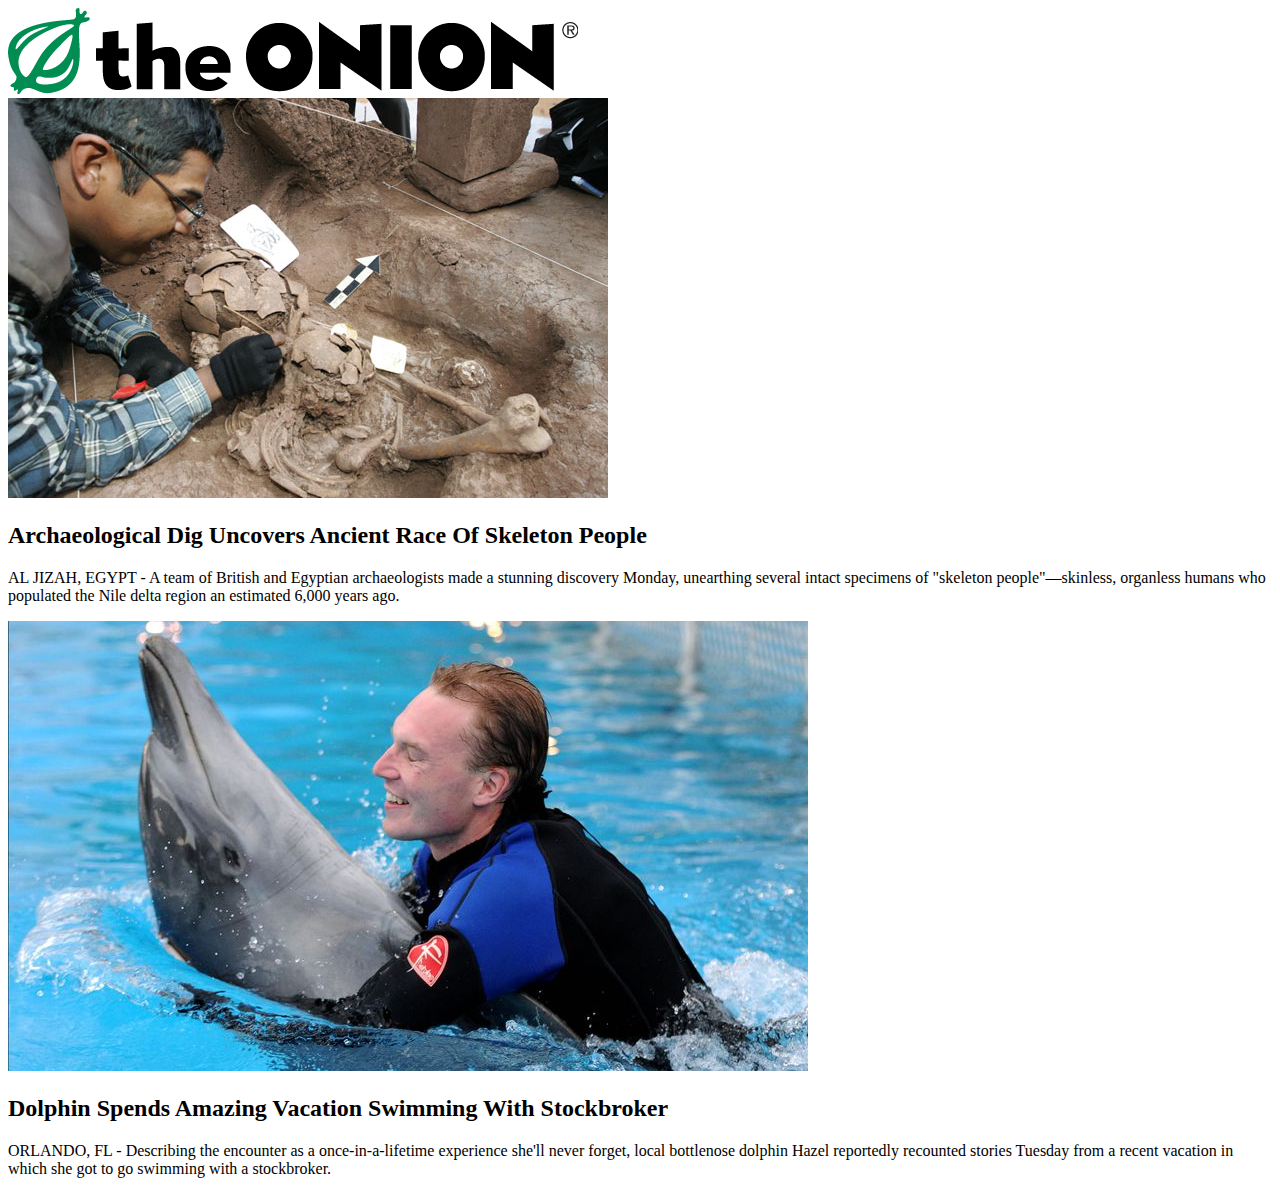
==== index.html @ e3805d68 "add dolphin article" ====
<!doctype html>
<html lang="en">
  <head>
    <title>The Onion</title>
  </head>
  
  <body>
    <img src="public/images/onion_logo.png"/>

    <br>

    <img src="public/images/skeleton.jpg" />
    <h2>Archaeological Dig Uncovers Ancient Race Of Skeleton People</h2>
    <p>
      AL JIZAH, EGYPT - A team of British and Egyptian archaeologists made a stunning discovery Monday, unearthing several intact specimens of "skeleton people"—skinless, organless humans who populated the Nile delta region an estimated 6,000 years ago.
    </p>

    <img src="public/images/dolphin.jpg" />
    <h2>Dolphin Spends Amazing Vacation Swimming With Stockbroker</h2>
    <p>
      ORLANDO, FL - Describing the encounter as a once-in-a-lifetime experience she'll never forget, local bottlenose dolphin Hazel reportedly recounted stories Tuesday from a recent vacation in which she got to go swimming with a stockbroker.
    </p>


  </body>

</html>
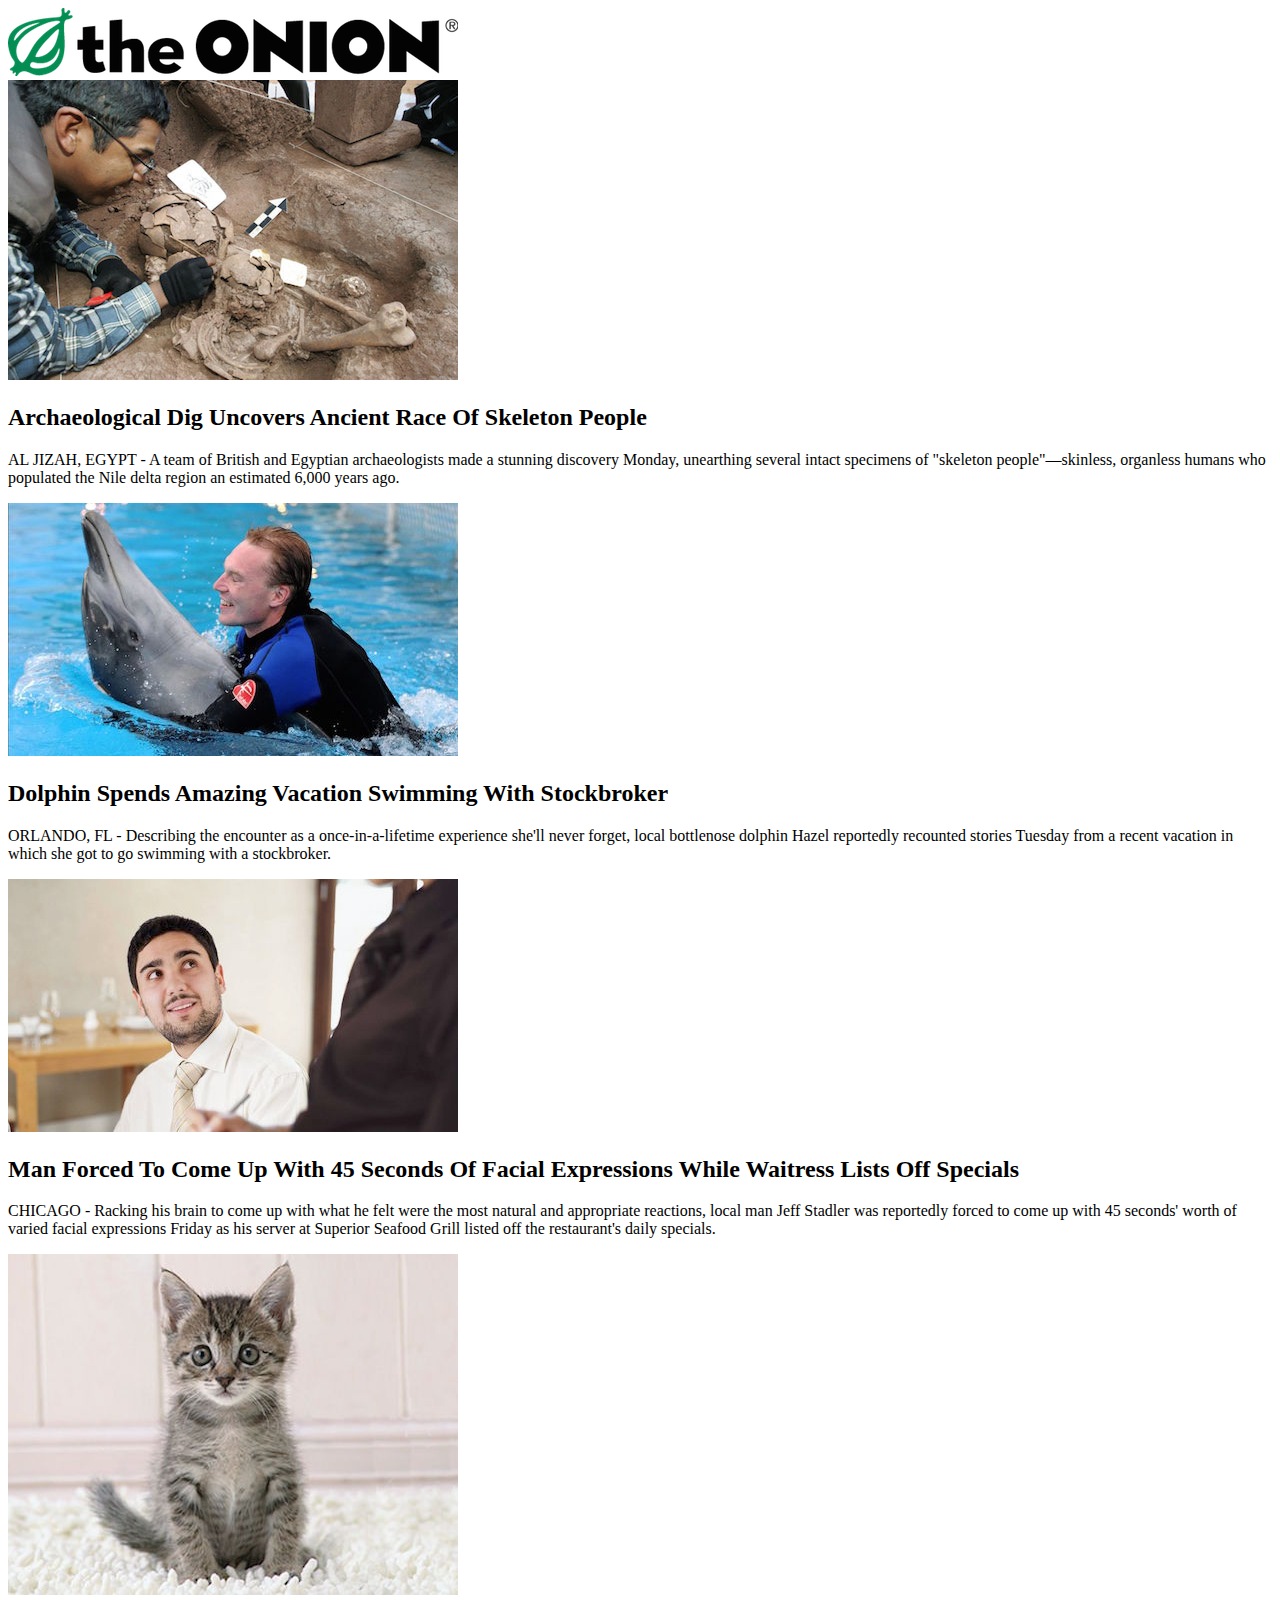
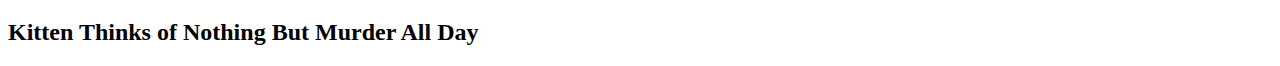
==== commit a857840e: "resize photos" ====
--- a/index.html
+++ b/index.html
@@ -5,6 +5,7 @@
   </head>
   
   <body>
+
     <img src="public/images/onion_logo.png"/>
 
     <br>
@@ -21,6 +22,14 @@
       ORLANDO, FL - Describing the encounter as a once-in-a-lifetime experience she'll never forget, local bottlenose dolphin Hazel reportedly recounted stories Tuesday from a recent vacation in which she got to go swimming with a stockbroker.
     </p>
 
+    <img src="public/images/facial_expressions.jpg" />
+    <h2>Man Forced To Come Up With 45 Seconds Of Facial Expressions While Waitress Lists Off Specials</h2>
+    <p>
+      CHICAGO - Racking his brain to come up with what he felt were the most natural and appropriate reactions, local man Jeff Stadler was reportedly forced to come up with 45 seconds' worth of varied facial expressions Friday as his server at Superior Seafood Grill listed off the restaurant's daily specials.
+    </p>
+
+    <img src="public/images/kitten.jpg" />
+    <h2>Kitten Thinks of Nothing But Murder All Day</h2>
 
   </body>
 
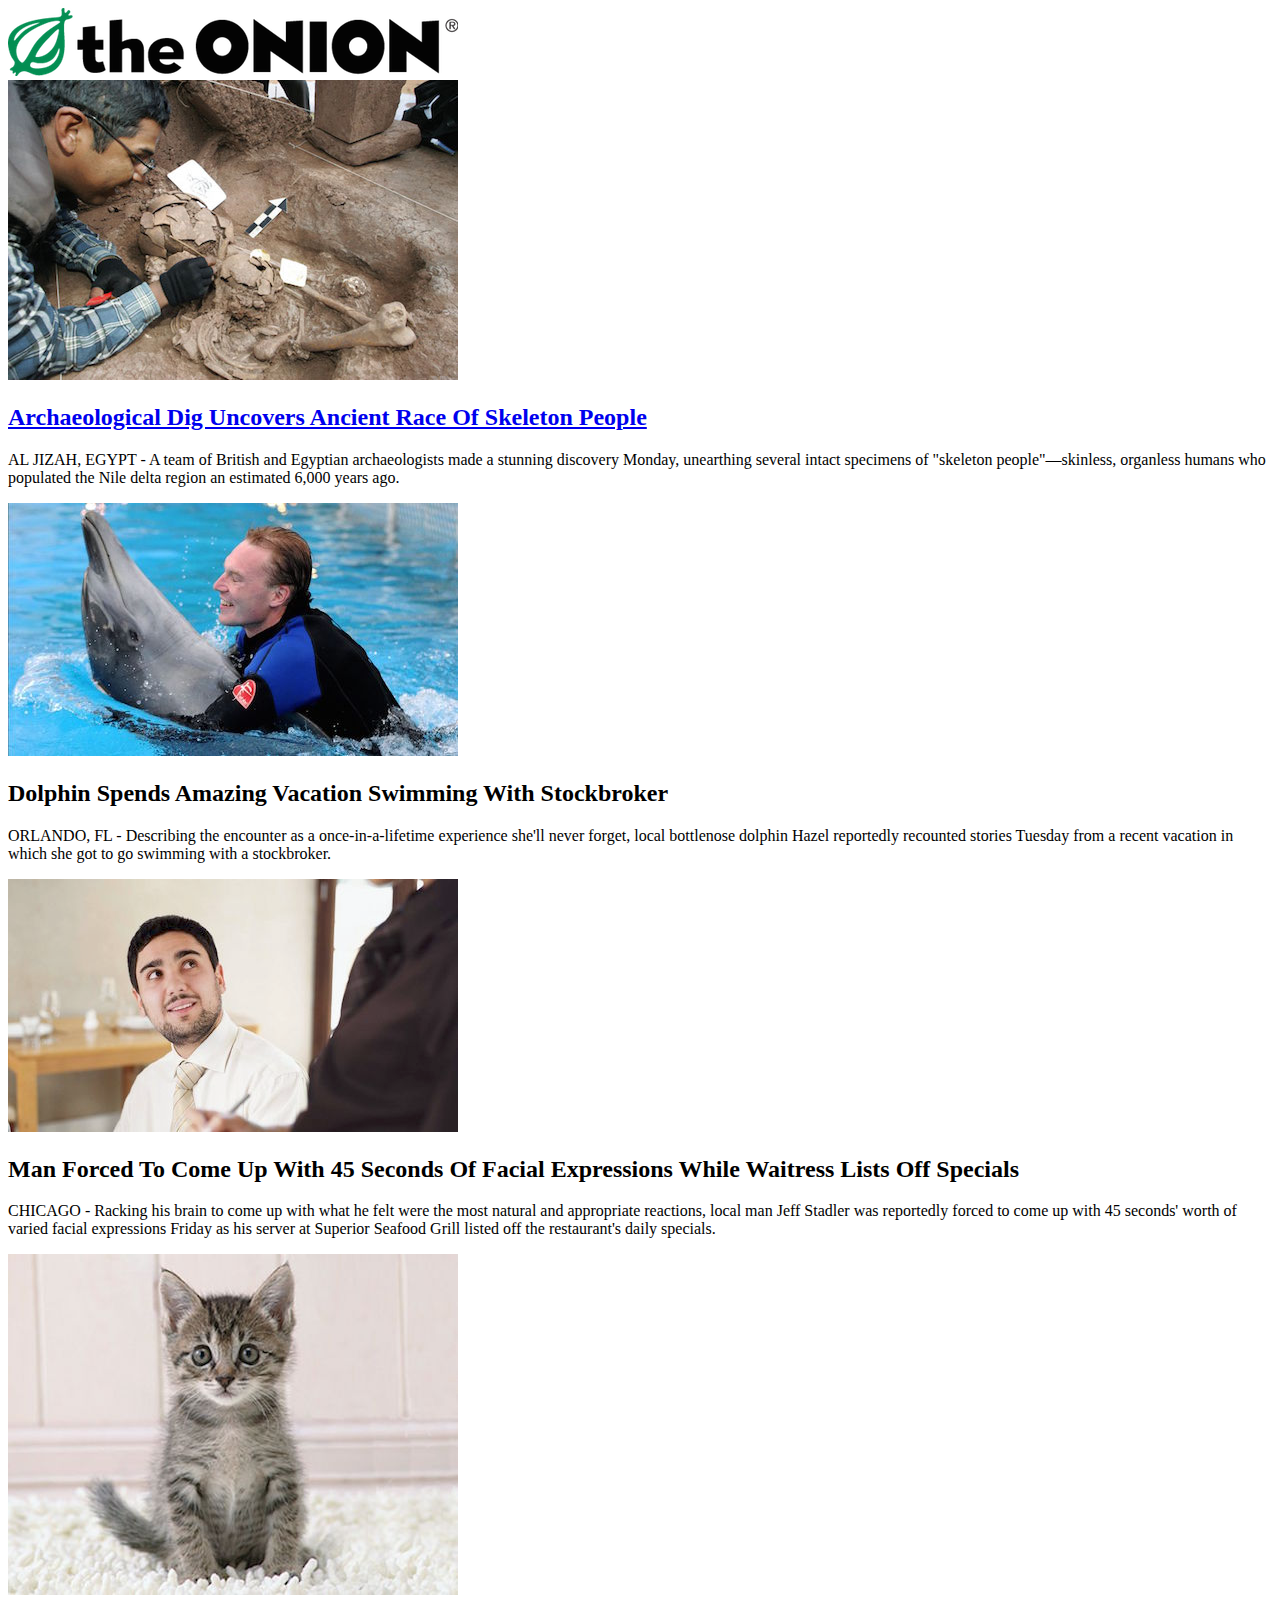
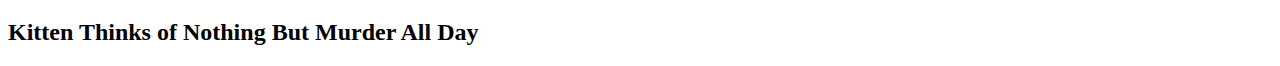
==== commit 76340ceb: "add link to article from skeleton photo and headline" ====
--- a/index.html
+++ b/index.html
@@ -10,8 +10,10 @@
 
     <br>
 
-    <img src="public/images/skeleton.jpg" />
-    <h2>Archaeological Dig Uncovers Ancient Race Of Skeleton People</h2>
+    <a href="http://www.theonion.com/article/archaeological-dig-uncovers-ancient-race-of-skelet-1268">
+      <img src="public/images/skeleton.jpg" />
+      <h2>Archaeological Dig Uncovers Ancient Race Of Skeleton People</h2>
+    </a>
     <p>
       AL JIZAH, EGYPT - A team of British and Egyptian archaeologists made a stunning discovery Monday, unearthing several intact specimens of "skeleton people"—skinless, organless humans who populated the Nile delta region an estimated 6,000 years ago.
     </p>
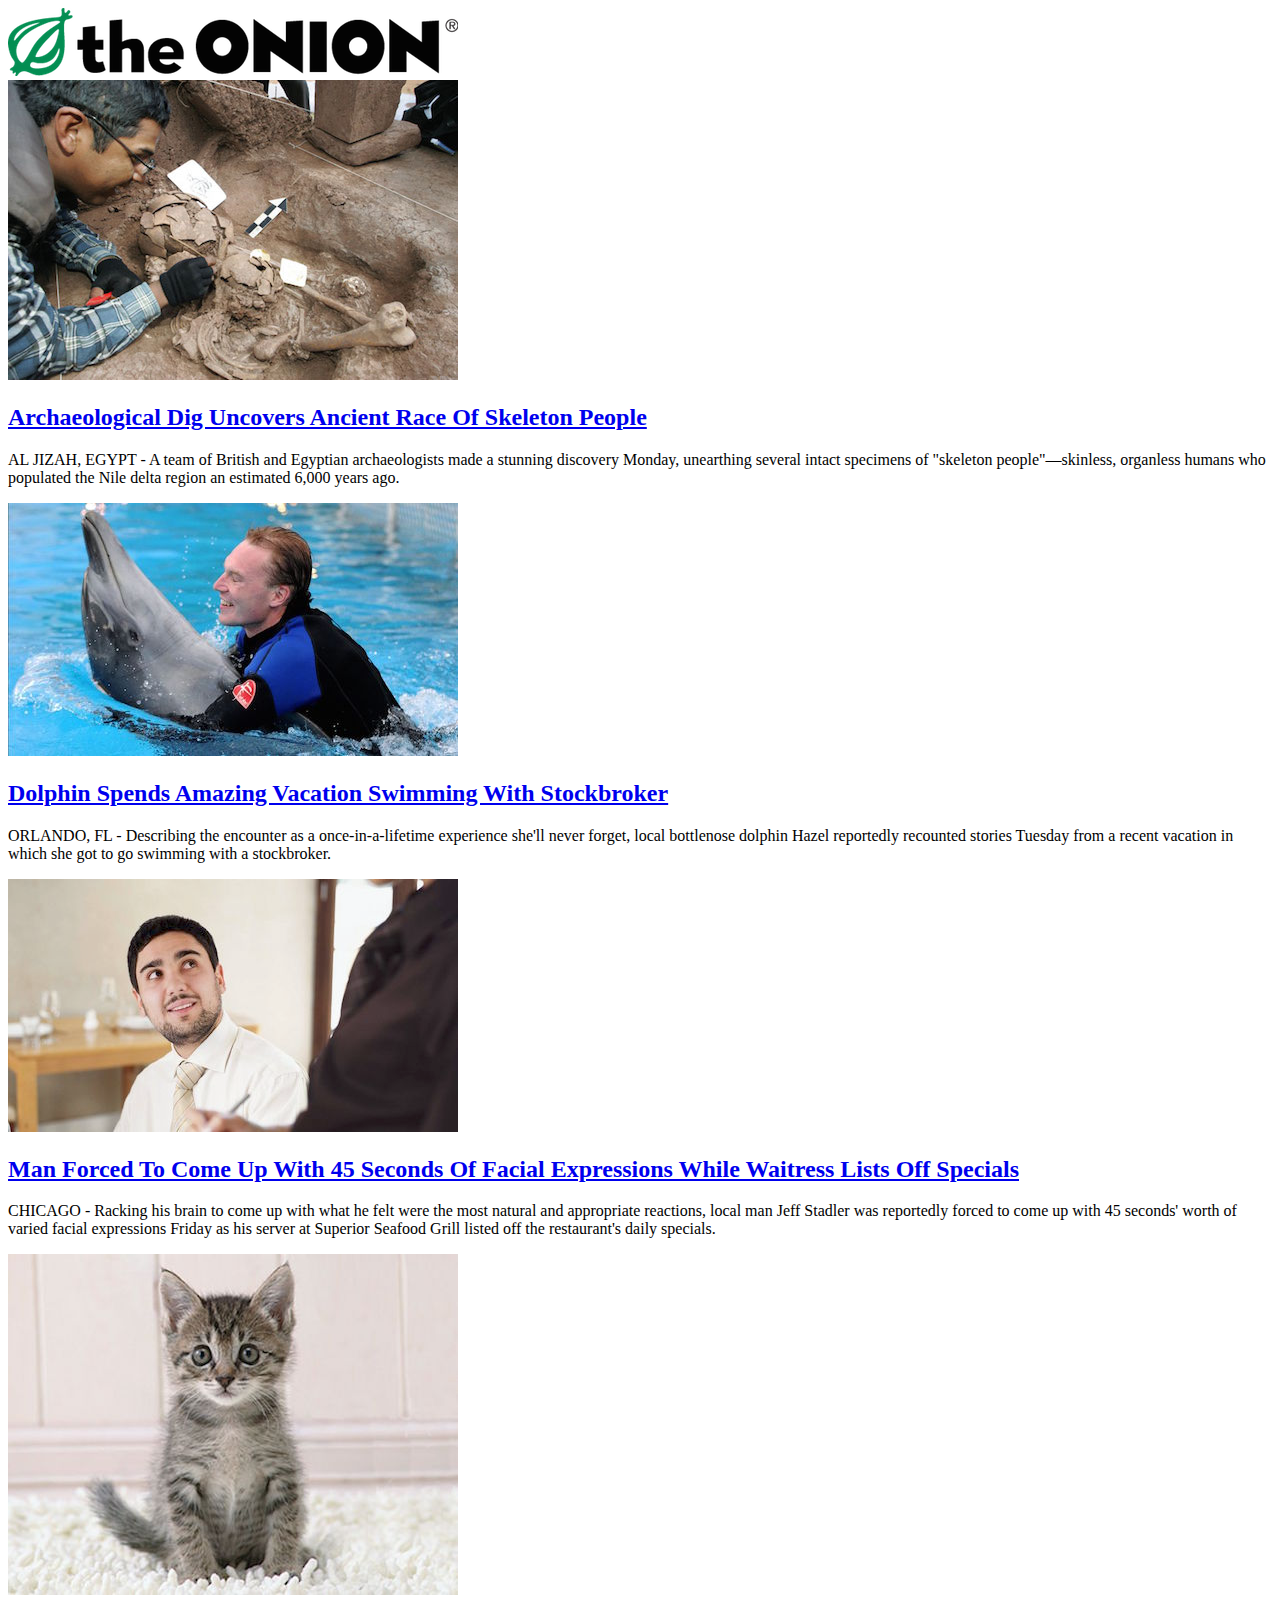
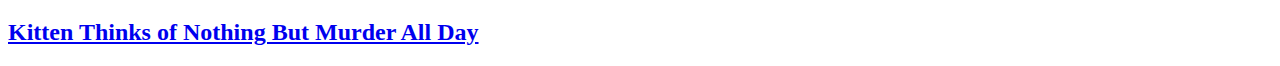
==== commit aa3e9f65: "add links to each headline" ====
--- a/index.html
+++ b/index.html
@@ -18,20 +18,26 @@
       AL JIZAH, EGYPT - A team of British and Egyptian archaeologists made a stunning discovery Monday, unearthing several intact specimens of "skeleton people"—skinless, organless humans who populated the Nile delta region an estimated 6,000 years ago.
     </p>
 
-    <img src="public/images/dolphin.jpg" />
-    <h2>Dolphin Spends Amazing Vacation Swimming With Stockbroker</h2>
+    <a href="http://www.theonion.com/article/dolphin-spends-amazing-vacation-swimming-with-stoc-33382">
+      <img src="public/images/dolphin.jpg" />
+      <h2>Dolphin Spends Amazing Vacation Swimming With Stockbroker</h2>
+    </a>
     <p>
       ORLANDO, FL - Describing the encounter as a once-in-a-lifetime experience she'll never forget, local bottlenose dolphin Hazel reportedly recounted stories Tuesday from a recent vacation in which she got to go swimming with a stockbroker.
     </p>
 
-    <img src="public/images/facial_expressions.jpg" />
-    <h2>Man Forced To Come Up With 45 Seconds Of Facial Expressions While Waitress Lists Off Specials</h2>
+    <a href="http://www.theonion.com/article/man-forced-come-45-seconds-facial-expressions-whil-50650">
+      <img src="public/images/facial_expressions.jpg" />
+      <h2>Man Forced To Come Up With 45 Seconds Of Facial Expressions While Waitress Lists Off Specials</h2>
+    </a>
     <p>
       CHICAGO - Racking his brain to come up with what he felt were the most natural and appropriate reactions, local man Jeff Stadler was reportedly forced to come up with 45 seconds' worth of varied facial expressions Friday as his server at Superior Seafood Grill listed off the restaurant's daily specials.
     </p>
 
-    <img src="public/images/kitten.jpg" />
-    <h2>Kitten Thinks of Nothing But Murder All Day</h2>
+    <a href="http://www.theonion.com/graphic/kitten-thinks-of-nothing-but-murder-all-day-9783">
+      <img src="public/images/kitten.jpg" />
+      <h2>Kitten Thinks of Nothing But Murder All Day</h2>
+    </a>
 
   </body>
 
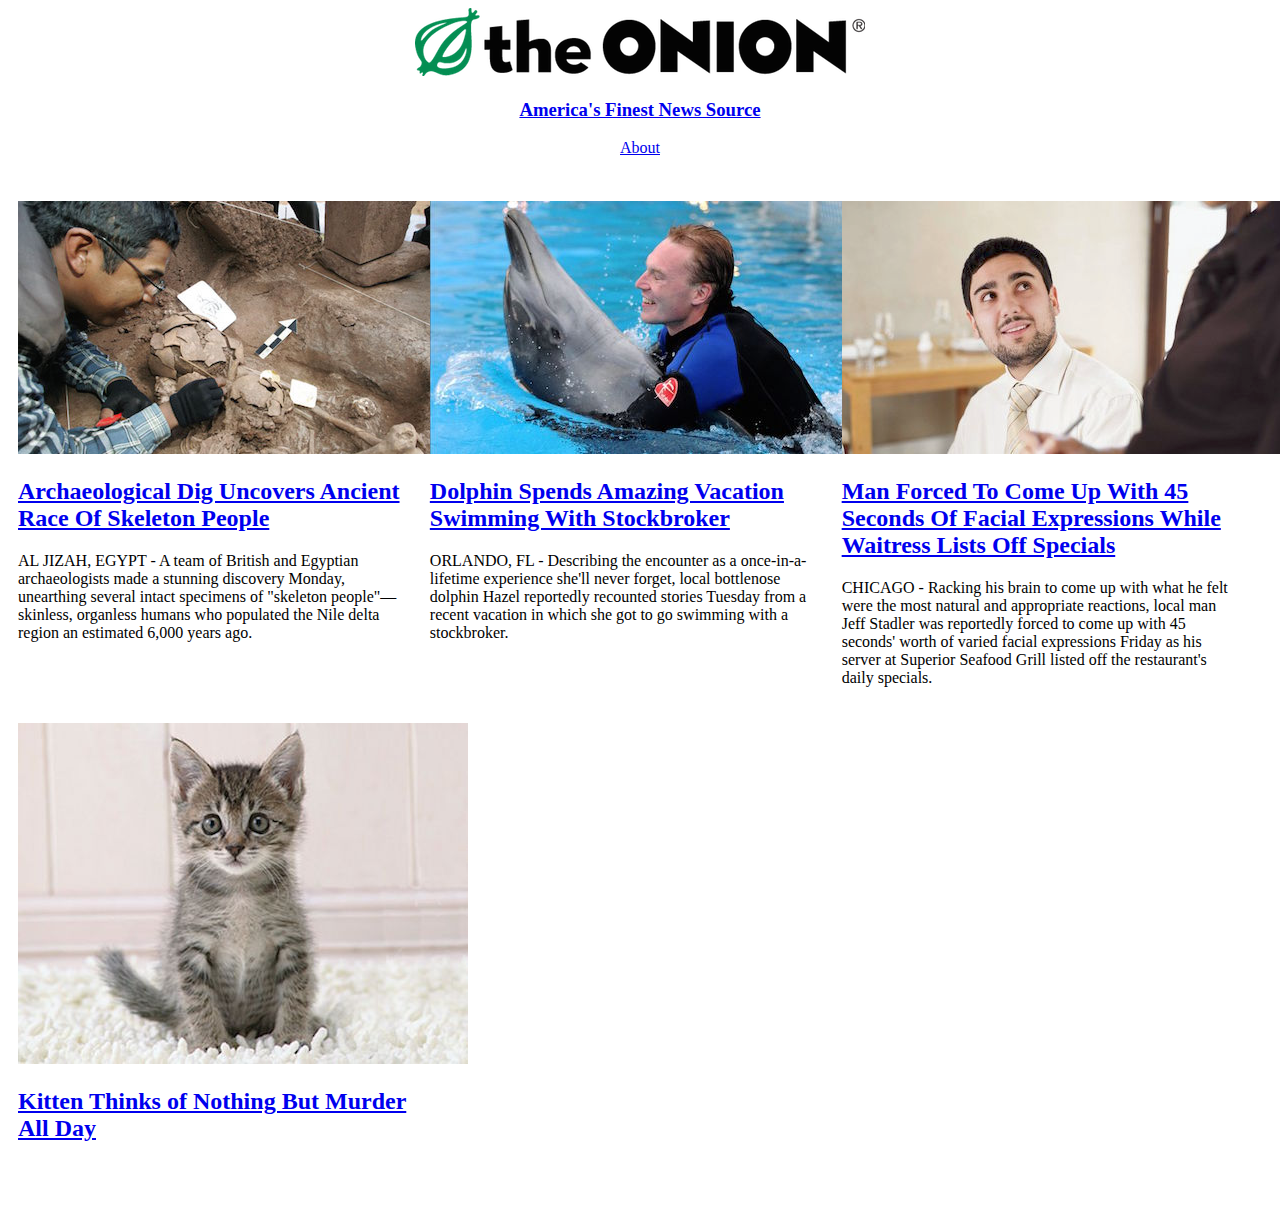
==== commit 935755a2: "finish" ====
--- a/index.html
+++ b/index.html
@@ -2,42 +2,62 @@
 <html lang="en">
   <head>
     <title>The Onion</title>
+    <link rel="icon" type="image/png" href="public/images/onion_icon.png" sizes="60x60">
+    <link href="public/css/style.css" rel="stylesheet">
+
   </head>
   
   <body>
 
-    <img src="public/images/onion_logo.png"/>
+    <div id="title">
+      <img src="public/images/onion_logo.png"/>
+      <a href="http://www.theonion.com/">
+        <h3>America's Finest News Source</h3>
+      </a>
+      <a href="about.html">
+        <p>About</p>
+      </a>
+    </div>
+
 
     <br>
 
-    <a href="http://www.theonion.com/article/archaeological-dig-uncovers-ancient-race-of-skelet-1268">
-      <img src="public/images/skeleton.jpg" />
-      <h2>Archaeological Dig Uncovers Ancient Race Of Skeleton People</h2>
-    </a>
-    <p>
-      AL JIZAH, EGYPT - A team of British and Egyptian archaeologists made a stunning discovery Monday, unearthing several intact specimens of "skeleton people"—skinless, organless humans who populated the Nile delta region an estimated 6,000 years ago.
-    </p>
+    <div class="article">
+      <a href="http://www.theonion.com/article/archaeological-dig-uncovers-ancient-race-of-skelet-1268">
+        <img src="public/images/resized_skeleton.png" />
+        <h2>Archaeological Dig Uncovers Ancient Race Of Skeleton People</h2>
+      </a>
+      <p>
+        AL JIZAH, EGYPT - A team of British and Egyptian archaeologists made a stunning discovery Monday, unearthing several intact specimens of "skeleton people"—skinless, organless humans who populated the Nile delta region an estimated 6,000 years ago.
+      </p>
+    </div>
 
-    <a href="http://www.theonion.com/article/dolphin-spends-amazing-vacation-swimming-with-stoc-33382">
-      <img src="public/images/dolphin.jpg" />
-      <h2>Dolphin Spends Amazing Vacation Swimming With Stockbroker</h2>
-    </a>
-    <p>
-      ORLANDO, FL - Describing the encounter as a once-in-a-lifetime experience she'll never forget, local bottlenose dolphin Hazel reportedly recounted stories Tuesday from a recent vacation in which she got to go swimming with a stockbroker.
-    </p>
+    <div class="article">
+      <a href="http://www.theonion.com/article/dolphin-spends-amazing-vacation-swimming-with-stoc-33382">
+        <img src="public/images/dolphin.jpg" />
+        <h2>Dolphin Spends Amazing Vacation Swimming With Stockbroker</h2>
+      </a>
+      <p>
+        ORLANDO, FL - Describing the encounter as a once-in-a-lifetime experience she'll never forget, local bottlenose dolphin Hazel reportedly recounted stories Tuesday from a recent vacation in which she got to go swimming with a stockbroker.
+      </p>
+    </div>
 
-    <a href="http://www.theonion.com/article/man-forced-come-45-seconds-facial-expressions-whil-50650">
-      <img src="public/images/facial_expressions.jpg" />
-      <h2>Man Forced To Come Up With 45 Seconds Of Facial Expressions While Waitress Lists Off Specials</h2>
-    </a>
-    <p>
-      CHICAGO - Racking his brain to come up with what he felt were the most natural and appropriate reactions, local man Jeff Stadler was reportedly forced to come up with 45 seconds' worth of varied facial expressions Friday as his server at Superior Seafood Grill listed off the restaurant's daily specials.
-    </p>
+    <div class="article">
+      <a href="http://www.theonion.com/article/man-forced-come-45-seconds-facial-expressions-whil-50650">
+        <img src="public/images/facial_expressions.jpg" />
+        <h2>Man Forced To Come Up With 45 Seconds Of Facial Expressions While Waitress Lists Off Specials</h2>
+      </a>
+      <p>
+        CHICAGO - Racking his brain to come up with what he felt were the most natural and appropriate reactions, local man Jeff Stadler was reportedly forced to come up with 45 seconds' worth of varied facial expressions Friday as his server at Superior Seafood Grill listed off the restaurant's daily specials.
+      </p>
+    </div>
 
-    <a href="http://www.theonion.com/graphic/kitten-thinks-of-nothing-but-murder-all-day-9783">
-      <img src="public/images/kitten.jpg" />
-      <h2>Kitten Thinks of Nothing But Murder All Day</h2>
-    </a>
+    <div class="article">
+      <a href="http://www.theonion.com/graphic/kitten-thinks-of-nothing-but-murder-all-day-9783">
+        <img src="public/images/kitten.jpg" />
+        <h2>Kitten Thinks of Nothing But Murder All Day</h2>
+      </a>
+    </div>
 
   </body>
 
--- a/public/css/style.css
+++ b/public/css/style.css
@@ -0,0 +1,10 @@
+.article {
+  float: left;
+  width: 31%;
+  min-height: 488px;
+  margin: 10px;
+}
+
+#title {
+  text-align: center;
+}